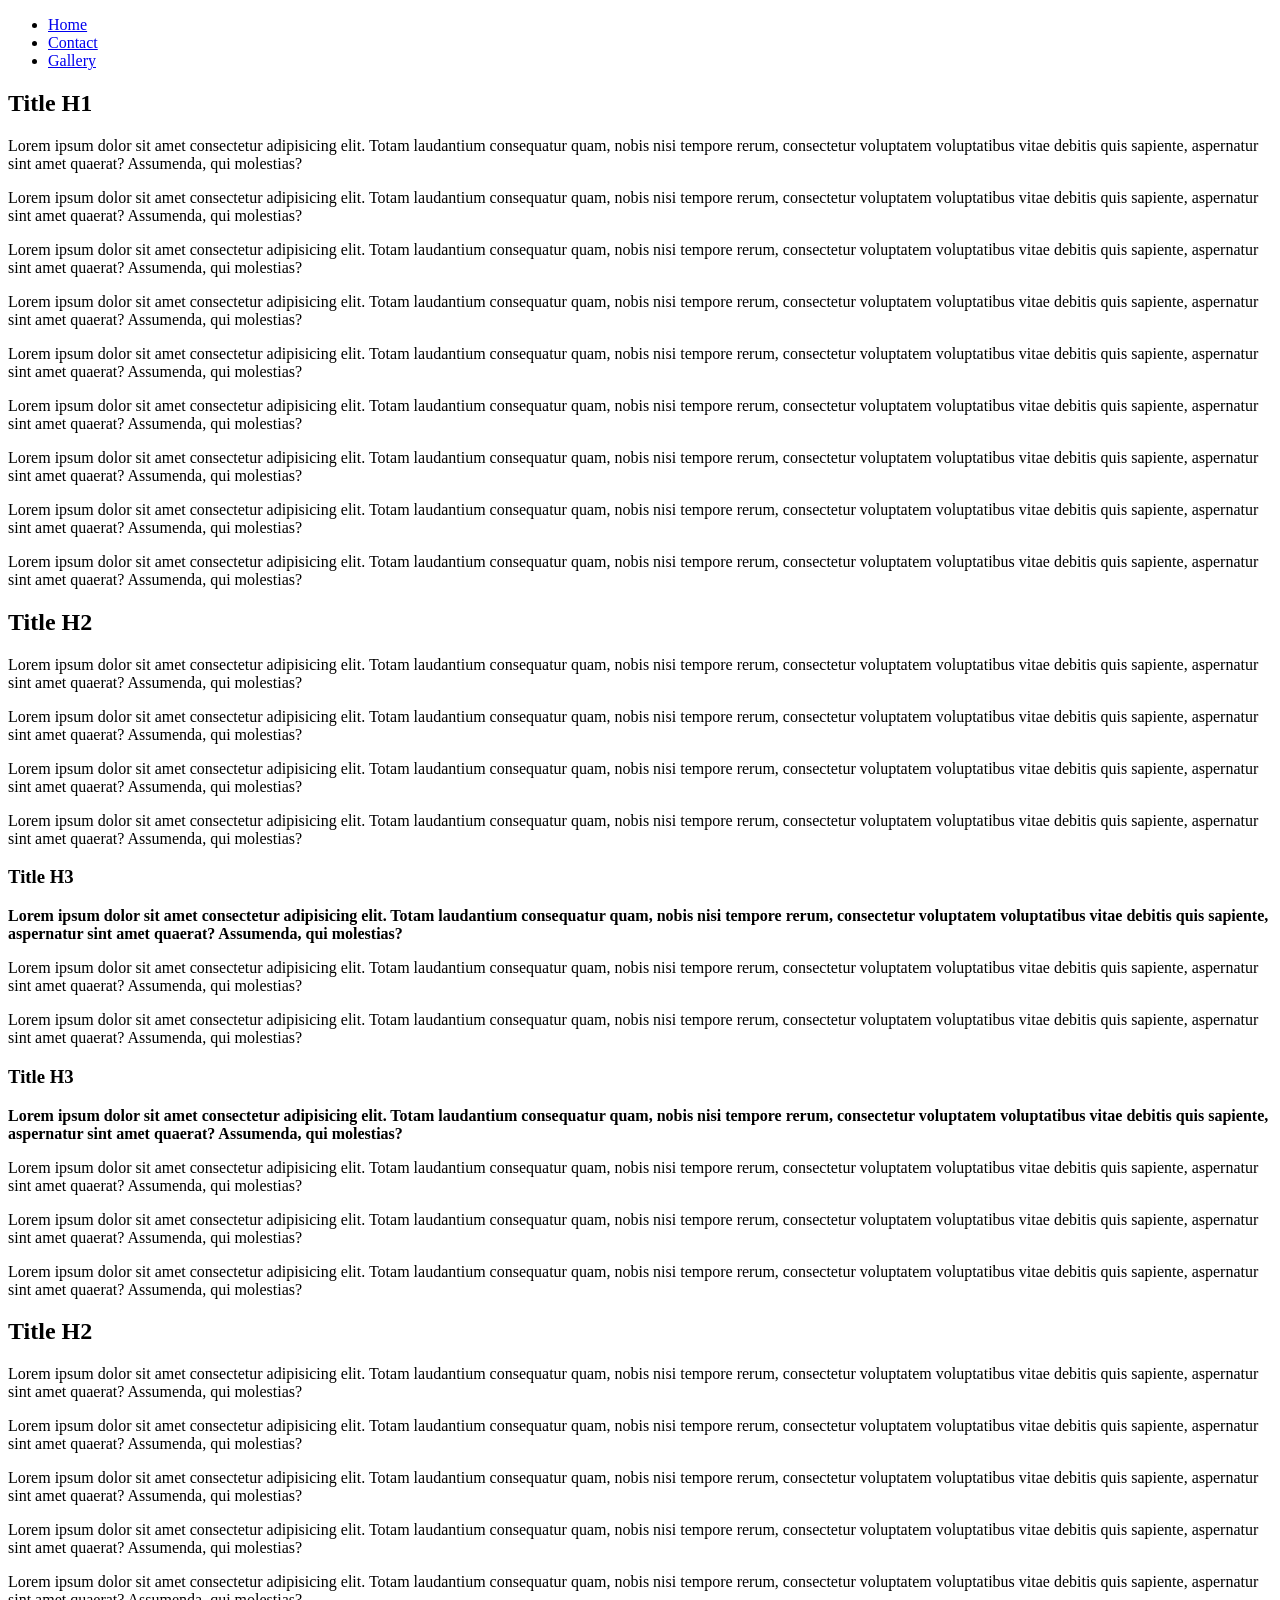
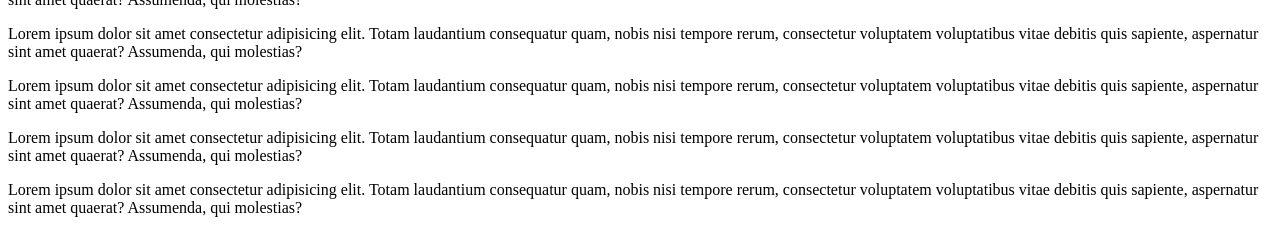
==== markup/pages/index.html @ d4dcfb81 "add new branch and add markup" ====
<!DOCTYPE html>
<html lang="en">

<head>
    <meta charset="UTF-8">
    <meta name="viewport" content="width=device-width, initial-scale=1.0">
    <title>Title</title>
</head>
<body>
    <header>
        <ul>
            <li><a href="index.html">Home</a></li>
            <li><a href="contact.html">Contact</a></li>
            <li><a href="gallery.html">Gallery</a></li>
        </ul>
    </header>
    <main>
        <section>
            <div class="container">
                <h1>Title H1</h1>
                <p>Lorem ipsum dolor sit amet consectetur adipisicing elit. Totam laudantium consequatur quam, nobis
                    nisi tempore rerum, consectetur voluptatem voluptatibus vitae debitis quis sapiente, aspernatur sint
                    amet quaerat? Assumenda, qui molestias?</p>
                <p>Lorem ipsum dolor sit amet consectetur adipisicing elit. Totam laudantium consequatur quam, nobis
                    nisi tempore rerum, consectetur voluptatem voluptatibus vitae debitis quis sapiente, aspernatur sint
                    amet quaerat? Assumenda, qui molestias?</p>
                <p>Lorem ipsum dolor sit amet consectetur adipisicing elit. Totam laudantium consequatur quam, nobis
                    nisi tempore rerum, consectetur voluptatem voluptatibus vitae debitis quis sapiente, aspernatur sint
                    amet quaerat? Assumenda, qui molestias?</p>
                <p>Lorem ipsum dolor sit amet consectetur adipisicing elit. Totam laudantium consequatur quam, nobis
                    nisi tempore rerum, consectetur voluptatem voluptatibus vitae debitis quis sapiente, aspernatur sint
                    amet quaerat? Assumenda, qui molestias?</p>
                <p>Lorem ipsum dolor sit amet consectetur adipisicing elit. Totam laudantium consequatur quam, nobis
                    nisi tempore rerum, consectetur voluptatem voluptatibus vitae debitis quis sapiente, aspernatur sint
                    amet quaerat? Assumenda, qui molestias?</p>
                <p>Lorem ipsum dolor sit amet consectetur adipisicing elit. Totam laudantium consequatur quam, nobis
                    nisi tempore rerum, consectetur voluptatem voluptatibus vitae debitis quis sapiente, aspernatur sint
                    amet quaerat? Assumenda, qui molestias?</p>
                <p>Lorem ipsum dolor sit amet consectetur adipisicing elit. Totam laudantium consequatur quam, nobis
                    nisi tempore rerum, consectetur voluptatem voluptatibus vitae debitis quis sapiente, aspernatur sint
                    amet quaerat? Assumenda, qui molestias?</p>
                <p>Lorem ipsum dolor sit amet consectetur adipisicing elit. Totam laudantium consequatur quam, nobis
                    nisi tempore rerum, consectetur voluptatem voluptatibus vitae debitis quis sapiente, aspernatur sint
                    amet quaerat? Assumenda, qui molestias?</p>
                <p>Lorem ipsum dolor sit amet consectetur adipisicing elit. Totam laudantium consequatur quam, nobis
                    nisi tempore rerum, consectetur voluptatem voluptatibus vitae debitis quis sapiente, aspernatur sint
                    amet quaerat? Assumenda, qui molestias?</p>
            </div>
        </section>
        <section>
            <div class="container">
                <h2>Title H2</h2>
                <p>Lorem ipsum dolor sit amet consectetur adipisicing elit. Totam laudantium consequatur quam, nobis
                    nisi tempore rerum, consectetur voluptatem voluptatibus vitae debitis quis sapiente, aspernatur sint
                    amet quaerat? Assumenda, qui molestias?</p>
                <p>Lorem ipsum dolor sit amet consectetur adipisicing elit. Totam laudantium consequatur quam, nobis
                    nisi tempore rerum, consectetur voluptatem voluptatibus vitae debitis quis sapiente, aspernatur sint
                    amet quaerat? Assumenda, qui molestias?</p>
                <p>Lorem ipsum dolor sit amet consectetur adipisicing elit. Totam laudantium consequatur quam, nobis
                    nisi tempore rerum, consectetur voluptatem voluptatibus vitae debitis quis sapiente, aspernatur sint
                    amet quaerat? Assumenda, qui molestias?</p>
                <p>Lorem ipsum dolor sit amet consectetur adipisicing elit. Totam laudantium consequatur quam, nobis
                    nisi tempore rerum, consectetur voluptatem voluptatibus vitae debitis quis sapiente, aspernatur sint
                    amet quaerat? Assumenda, qui molestias?</p>
                <h3>Title H3</h3>
                <p><strong>Lorem ipsum dolor sit amet consectetur adipisicing elit. Totam laudantium consequatur quam,
                        nobis nisi tempore rerum, consectetur voluptatem voluptatibus vitae debitis quis sapiente,
                        aspernatur sint amet quaerat? Assumenda, qui molestias?</strong></p>
                <p>Lorem ipsum dolor sit amet consectetur adipisicing elit. Totam laudantium consequatur quam, nobis
                    nisi tempore rerum, consectetur voluptatem voluptatibus vitae debitis quis sapiente, aspernatur sint
                    amet quaerat? Assumenda, qui molestias?</p>
                <p>Lorem ipsum dolor sit amet consectetur adipisicing elit. Totam laudantium consequatur quam, nobis
                    nisi tempore rerum, consectetur voluptatem voluptatibus vitae debitis quis sapiente, aspernatur sint
                    amet quaerat? Assumenda, qui molestias?</p>
                <h3>Title H3</h3>
                <p><strong>Lorem ipsum dolor sit amet consectetur adipisicing elit. Totam laudantium consequatur quam,
                        nobis nisi
                        tempore rerum, consectetur voluptatem voluptatibus vitae debitis quis sapiente, aspernatur sint
                        amet quaerat?
                        Assumenda, qui molestias?</strong></p>
                <p>Lorem ipsum dolor sit amet consectetur adipisicing elit. Totam laudantium consequatur quam, nobis
                    nisi tempore rerum, consectetur voluptatem voluptatibus vitae debitis quis sapiente, aspernatur sint
                    amet quaerat? Assumenda, qui molestias?</p>
                <p>Lorem ipsum dolor sit amet consectetur adipisicing elit. Totam laudantium consequatur quam, nobis
                    nisi tempore rerum, consectetur voluptatem voluptatibus vitae debitis quis sapiente, aspernatur sint
                    amet quaerat? Assumenda, qui molestias?</p>
                <p>Lorem ipsum dolor sit amet consectetur adipisicing elit. Totam laudantium consequatur quam, nobis
                    nisi tempore rerum, consectetur voluptatem voluptatibus vitae debitis quis sapiente, aspernatur sint
                    amet quaerat? Assumenda, qui molestias?</p>
            </div>
        </section>
        <section>
            <div class="container">
                <h2>Title H2</h2>
                <p>Lorem ipsum dolor sit amet consectetur adipisicing elit. Totam laudantium consequatur quam, nobis
                    nisi tempore rerum, consectetur voluptatem voluptatibus vitae debitis quis sapiente, aspernatur sint
                    amet quaerat? Assumenda, qui molestias?</p>
                <p>Lorem ipsum dolor sit amet consectetur adipisicing elit. Totam laudantium consequatur quam, nobis
                    nisi tempore rerum, consectetur voluptatem voluptatibus vitae debitis quis sapiente, aspernatur sint
                    amet quaerat? Assumenda, qui molestias?</p>
                <p>Lorem ipsum dolor sit amet consectetur adipisicing elit. Totam laudantium consequatur quam, nobis
                    nisi tempore rerum, consectetur voluptatem voluptatibus vitae debitis quis sapiente, aspernatur sint
                    amet quaerat? Assumenda, qui molestias?</p>
                <p>Lorem ipsum dolor sit amet consectetur adipisicing elit. Totam laudantium consequatur quam, nobis
                    nisi tempore rerum, consectetur voluptatem voluptatibus vitae debitis quis sapiente, aspernatur sint
                    amet quaerat? Assumenda, qui molestias?</p>
                <p>Lorem ipsum dolor sit amet consectetur adipisicing elit. Totam laudantium consequatur quam, nobis
                    nisi tempore rerum, consectetur voluptatem voluptatibus vitae debitis quis sapiente, aspernatur sint
                    amet quaerat? Assumenda, qui molestias?</p>
                <p>Lorem ipsum dolor sit amet consectetur adipisicing elit. Totam laudantium consequatur quam, nobis
                    nisi tempore rerum, consectetur voluptatem voluptatibus vitae debitis quis sapiente, aspernatur sint
                    amet quaerat? Assumenda, qui molestias?</p>
                <p>Lorem ipsum dolor sit amet consectetur adipisicing elit. Totam laudantium consequatur quam, nobis
                    nisi tempore rerum, consectetur voluptatem voluptatibus vitae debitis quis sapiente, aspernatur sint
                    amet quaerat? Assumenda, qui molestias?</p>
                <p>Lorem ipsum dolor sit amet consectetur adipisicing elit. Totam laudantium consequatur quam, nobis
                    nisi tempore rerum, consectetur voluptatem voluptatibus vitae debitis quis sapiente, aspernatur sint
                    amet quaerat? Assumenda, qui molestias?</p>
                <p>Lorem ipsum dolor sit amet consectetur adipisicing elit. Totam laudantium consequatur quam, nobis
                    nisi tempore rerum, consectetur voluptatem voluptatibus vitae debitis quis sapiente, aspernatur sint
                    amet quaerat? Assumenda, qui molestias?</p>
            </div>
        </section>
    </main>
</body>
</html>
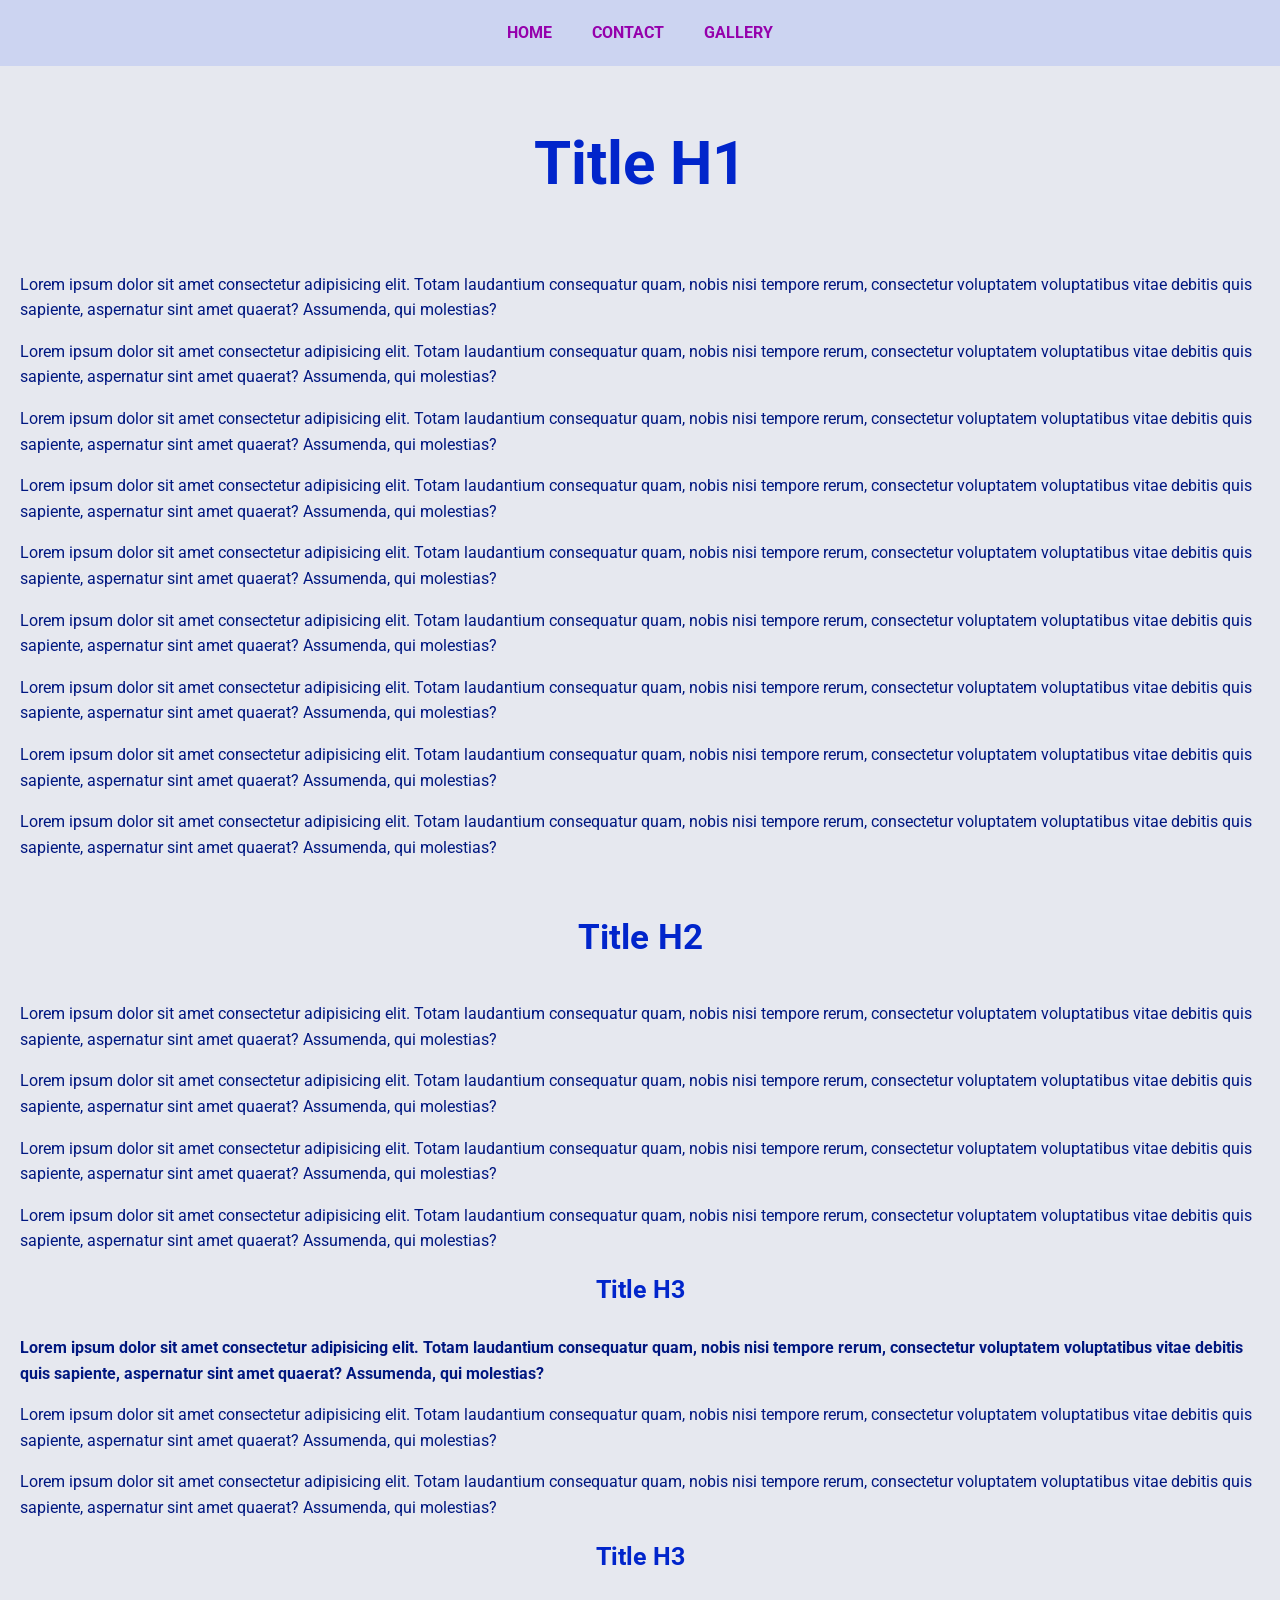
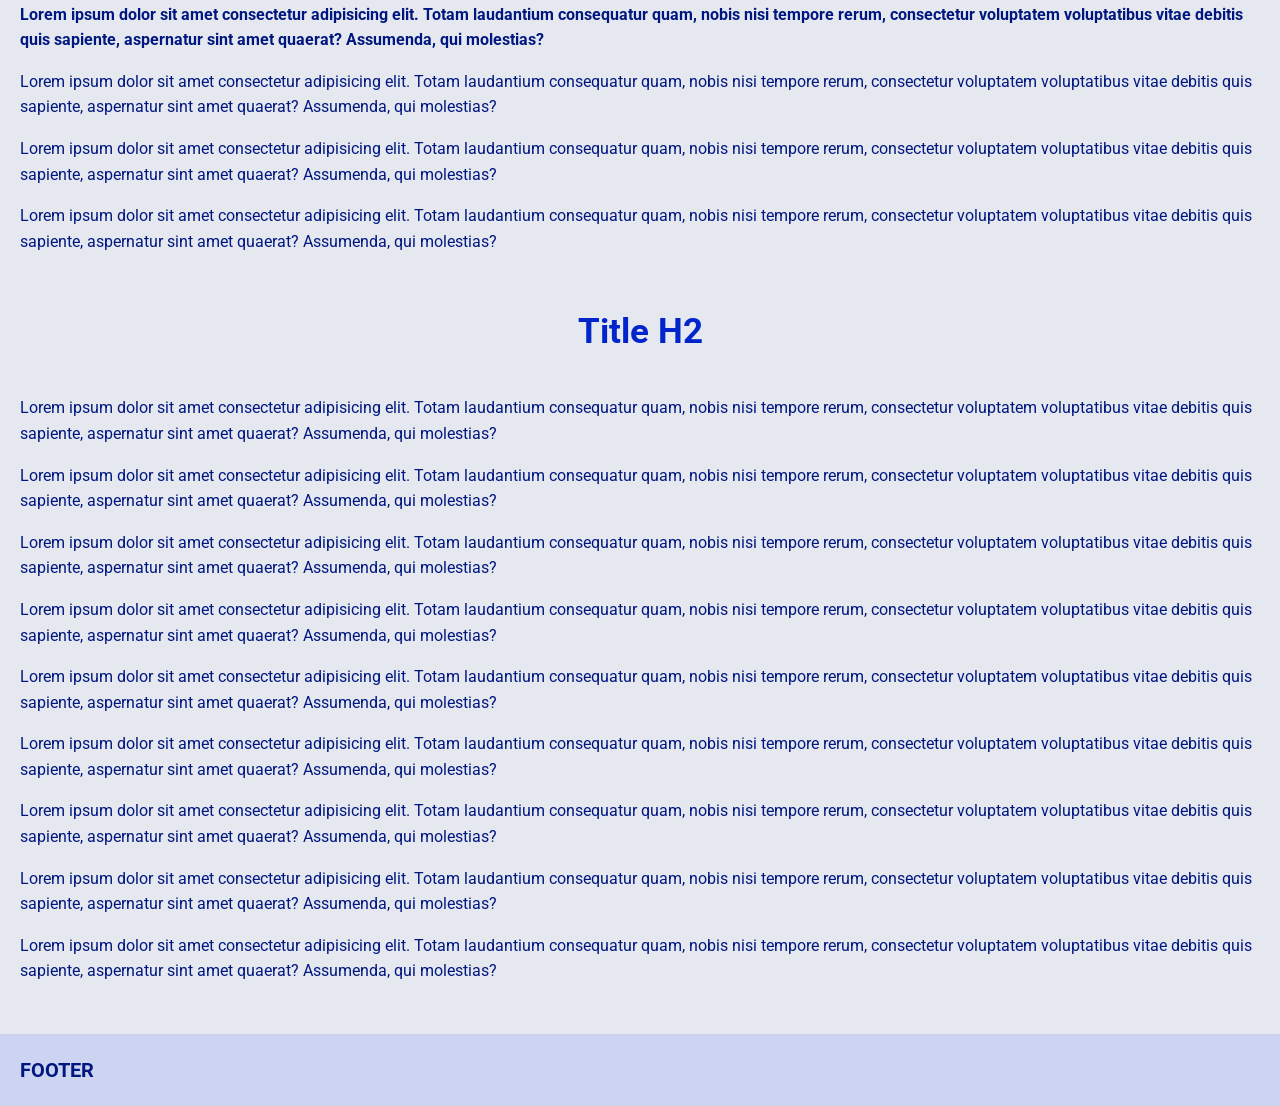
==== commit a55ec6f0: "add styles" ====
--- a/markup/pages/index.html
+++ b/markup/pages/index.html
@@ -1,126 +1,139 @@
 <!DOCTYPE html>
 <html lang="en">
-
 <head>
     <meta charset="UTF-8">
     <meta name="viewport" content="width=device-width, initial-scale=1.0">
     <title>Title</title>
+    <link rel="preconnect" href="https://fonts.googleapis.com">
+    <link rel="preconnect" href="https://fonts.gstatic.com" crossorigin>
+    <link href="https://fonts.googleapis.com/css2?family=Roboto:ital,wght@0,100..900;1,100..900&display=swap"
+        rel="stylesheet">
+    <link rel="stylesheet" href="../styles/styles.css">
 </head>
 <body>
-    <header>
-        <ul>
-            <li><a href="index.html">Home</a></li>
-            <li><a href="contact.html">Contact</a></li>
-            <li><a href="gallery.html">Gallery</a></li>
-        </ul>
-    </header>
-    <main>
-        <section>
+    <div class="wrapper">
+        <header class="header">
             <div class="container">
-                <h1>Title H1</h1>
-                <p>Lorem ipsum dolor sit amet consectetur adipisicing elit. Totam laudantium consequatur quam, nobis
-                    nisi tempore rerum, consectetur voluptatem voluptatibus vitae debitis quis sapiente, aspernatur sint
-                    amet quaerat? Assumenda, qui molestias?</p>
-                <p>Lorem ipsum dolor sit amet consectetur adipisicing elit. Totam laudantium consequatur quam, nobis
-                    nisi tempore rerum, consectetur voluptatem voluptatibus vitae debitis quis sapiente, aspernatur sint
-                    amet quaerat? Assumenda, qui molestias?</p>
-                <p>Lorem ipsum dolor sit amet consectetur adipisicing elit. Totam laudantium consequatur quam, nobis
-                    nisi tempore rerum, consectetur voluptatem voluptatibus vitae debitis quis sapiente, aspernatur sint
-                    amet quaerat? Assumenda, qui molestias?</p>
-                <p>Lorem ipsum dolor sit amet consectetur adipisicing elit. Totam laudantium consequatur quam, nobis
-                    nisi tempore rerum, consectetur voluptatem voluptatibus vitae debitis quis sapiente, aspernatur sint
-                    amet quaerat? Assumenda, qui molestias?</p>
-                <p>Lorem ipsum dolor sit amet consectetur adipisicing elit. Totam laudantium consequatur quam, nobis
-                    nisi tempore rerum, consectetur voluptatem voluptatibus vitae debitis quis sapiente, aspernatur sint
-                    amet quaerat? Assumenda, qui molestias?</p>
-                <p>Lorem ipsum dolor sit amet consectetur adipisicing elit. Totam laudantium consequatur quam, nobis
-                    nisi tempore rerum, consectetur voluptatem voluptatibus vitae debitis quis sapiente, aspernatur sint
-                    amet quaerat? Assumenda, qui molestias?</p>
-                <p>Lorem ipsum dolor sit amet consectetur adipisicing elit. Totam laudantium consequatur quam, nobis
-                    nisi tempore rerum, consectetur voluptatem voluptatibus vitae debitis quis sapiente, aspernatur sint
-                    amet quaerat? Assumenda, qui molestias?</p>
-                <p>Lorem ipsum dolor sit amet consectetur adipisicing elit. Totam laudantium consequatur quam, nobis
-                    nisi tempore rerum, consectetur voluptatem voluptatibus vitae debitis quis sapiente, aspernatur sint
-                    amet quaerat? Assumenda, qui molestias?</p>
-                <p>Lorem ipsum dolor sit amet consectetur adipisicing elit. Totam laudantium consequatur quam, nobis
-                    nisi tempore rerum, consectetur voluptatem voluptatibus vitae debitis quis sapiente, aspernatur sint
-                    amet quaerat? Assumenda, qui molestias?</p>
+                <ul>
+                    <li><a href="index.html">Home</a></li>
+                    <li><a href="contact.html">Contact</a></li>
+                    <li><a href="gallery.html">Gallery</a></li>
+                </ul>
             </div>
-        </section>
-        <section>
+        </header>
+        <main id="main">
+            <section class="section">
+                <div class="container">
+                    <h1>Title H1</h1>
+                    <p>Lorem ipsum dolor sit amet consectetur adipisicing elit. Totam laudantium consequatur quam, nobis
+                        nisi tempore rerum, consectetur voluptatem voluptatibus vitae debitis quis sapiente, aspernatur sint
+                        amet quaerat? Assumenda, qui molestias?</p>
+                    <p>Lorem ipsum dolor sit amet consectetur adipisicing elit. Totam laudantium consequatur quam, nobis
+                        nisi tempore rerum, consectetur voluptatem voluptatibus vitae debitis quis sapiente, aspernatur sint
+                        amet quaerat? Assumenda, qui molestias?</p>
+                    <p>Lorem ipsum dolor sit amet consectetur adipisicing elit. Totam laudantium consequatur quam, nobis
+                        nisi tempore rerum, consectetur voluptatem voluptatibus vitae debitis quis sapiente, aspernatur sint
+                        amet quaerat? Assumenda, qui molestias?</p>
+                    <p>Lorem ipsum dolor sit amet consectetur adipisicing elit. Totam laudantium consequatur quam, nobis
+                        nisi tempore rerum, consectetur voluptatem voluptatibus vitae debitis quis sapiente, aspernatur sint
+                        amet quaerat? Assumenda, qui molestias?</p>
+                    <p>Lorem ipsum dolor sit amet consectetur adipisicing elit. Totam laudantium consequatur quam, nobis
+                        nisi tempore rerum, consectetur voluptatem voluptatibus vitae debitis quis sapiente, aspernatur sint
+                        amet quaerat? Assumenda, qui molestias?</p>
+                    <p>Lorem ipsum dolor sit amet consectetur adipisicing elit. Totam laudantium consequatur quam, nobis
+                        nisi tempore rerum, consectetur voluptatem voluptatibus vitae debitis quis sapiente, aspernatur sint
+                        amet quaerat? Assumenda, qui molestias?</p>
+                    <p>Lorem ipsum dolor sit amet consectetur adipisicing elit. Totam laudantium consequatur quam, nobis
+                        nisi tempore rerum, consectetur voluptatem voluptatibus vitae debitis quis sapiente, aspernatur sint
+                        amet quaerat? Assumenda, qui molestias?</p>
+                    <p>Lorem ipsum dolor sit amet consectetur adipisicing elit. Totam laudantium consequatur quam, nobis
+                        nisi tempore rerum, consectetur voluptatem voluptatibus vitae debitis quis sapiente, aspernatur sint
+                        amet quaerat? Assumenda, qui molestias?</p>
+                    <p>Lorem ipsum dolor sit amet consectetur adipisicing elit. Totam laudantium consequatur quam, nobis
+                        nisi tempore rerum, consectetur voluptatem voluptatibus vitae debitis quis sapiente, aspernatur sint
+                        amet quaerat? Assumenda, qui molestias?</p>
+                </div>
+            </section>
+            <section class="section">
+                <div class="container">
+                    <h2>Title H2</h2>
+                    <p>Lorem ipsum dolor sit amet consectetur adipisicing elit. Totam laudantium consequatur quam, nobis
+                        nisi tempore rerum, consectetur voluptatem voluptatibus vitae debitis quis sapiente, aspernatur sint
+                        amet quaerat? Assumenda, qui molestias?</p>
+                    <p>Lorem ipsum dolor sit amet consectetur adipisicing elit. Totam laudantium consequatur quam, nobis
+                        nisi tempore rerum, consectetur voluptatem voluptatibus vitae debitis quis sapiente, aspernatur sint
+                        amet quaerat? Assumenda, qui molestias?</p>
+                    <p>Lorem ipsum dolor sit amet consectetur adipisicing elit. Totam laudantium consequatur quam, nobis
+                        nisi tempore rerum, consectetur voluptatem voluptatibus vitae debitis quis sapiente, aspernatur sint
+                        amet quaerat? Assumenda, qui molestias?</p>
+                    <p>Lorem ipsum dolor sit amet consectetur adipisicing elit. Totam laudantium consequatur quam, nobis
+                        nisi tempore rerum, consectetur voluptatem voluptatibus vitae debitis quis sapiente, aspernatur sint
+                        amet quaerat? Assumenda, qui molestias?</p>
+                    <h3>Title H3</h3>
+                    <p><strong>Lorem ipsum dolor sit amet consectetur adipisicing elit. Totam laudantium consequatur quam,
+                            nobis nisi tempore rerum, consectetur voluptatem voluptatibus vitae debitis quis sapiente,
+                            aspernatur sint amet quaerat? Assumenda, qui molestias?</strong></p>
+                    <p>Lorem ipsum dolor sit amet consectetur adipisicing elit. Totam laudantium consequatur quam, nobis
+                        nisi tempore rerum, consectetur voluptatem voluptatibus vitae debitis quis sapiente, aspernatur sint
+                        amet quaerat? Assumenda, qui molestias?</p>
+                    <p>Lorem ipsum dolor sit amet consectetur adipisicing elit. Totam laudantium consequatur quam, nobis
+                        nisi tempore rerum, consectetur voluptatem voluptatibus vitae debitis quis sapiente, aspernatur sint
+                        amet quaerat? Assumenda, qui molestias?</p>
+                    <h3>Title H3</h3>
+                    <p><strong>Lorem ipsum dolor sit amet consectetur adipisicing elit. Totam laudantium consequatur quam,
+                            nobis nisi
+                            tempore rerum, consectetur voluptatem voluptatibus vitae debitis quis sapiente, aspernatur sint
+                            amet quaerat?
+                            Assumenda, qui molestias?</strong></p>
+                    <p>Lorem ipsum dolor sit amet consectetur adipisicing elit. Totam laudantium consequatur quam, nobis
+                        nisi tempore rerum, consectetur voluptatem voluptatibus vitae debitis quis sapiente, aspernatur sint
+                        amet quaerat? Assumenda, qui molestias?</p>
+                    <p>Lorem ipsum dolor sit amet consectetur adipisicing elit. Totam laudantium consequatur quam, nobis
+                        nisi tempore rerum, consectetur voluptatem voluptatibus vitae debitis quis sapiente, aspernatur sint
+                        amet quaerat? Assumenda, qui molestias?</p>
+                    <p>Lorem ipsum dolor sit amet consectetur adipisicing elit. Totam laudantium consequatur quam, nobis
+                        nisi tempore rerum, consectetur voluptatem voluptatibus vitae debitis quis sapiente, aspernatur sint
+                        amet quaerat? Assumenda, qui molestias?</p>
+                </div>
+            </section>
+            <section class="section">
+                <div class="container">
+                    <h2>Title H2</h2>
+                    <p>Lorem ipsum dolor sit amet consectetur adipisicing elit. Totam laudantium consequatur quam, nobis
+                        nisi tempore rerum, consectetur voluptatem voluptatibus vitae debitis quis sapiente, aspernatur sint
+                        amet quaerat? Assumenda, qui molestias?</p>
+                    <p>Lorem ipsum dolor sit amet consectetur adipisicing elit. Totam laudantium consequatur quam, nobis
+                        nisi tempore rerum, consectetur voluptatem voluptatibus vitae debitis quis sapiente, aspernatur sint
+                        amet quaerat? Assumenda, qui molestias?</p>
+                    <p>Lorem ipsum dolor sit amet consectetur adipisicing elit. Totam laudantium consequatur quam, nobis
+                        nisi tempore rerum, consectetur voluptatem voluptatibus vitae debitis quis sapiente, aspernatur sint
+                        amet quaerat? Assumenda, qui molestias?</p>
+                    <p>Lorem ipsum dolor sit amet consectetur adipisicing elit. Totam laudantium consequatur quam, nobis
+                        nisi tempore rerum, consectetur voluptatem voluptatibus vitae debitis quis sapiente, aspernatur sint
+                        amet quaerat? Assumenda, qui molestias?</p>
+                    <p>Lorem ipsum dolor sit amet consectetur adipisicing elit. Totam laudantium consequatur quam, nobis
+                        nisi tempore rerum, consectetur voluptatem voluptatibus vitae debitis quis sapiente, aspernatur sint
+                        amet quaerat? Assumenda, qui molestias?</p>
+                    <p>Lorem ipsum dolor sit amet consectetur adipisicing elit. Totam laudantium consequatur quam, nobis
+                        nisi tempore rerum, consectetur voluptatem voluptatibus vitae debitis quis sapiente, aspernatur sint
+                        amet quaerat? Assumenda, qui molestias?</p>
+                    <p>Lorem ipsum dolor sit amet consectetur adipisicing elit. Totam laudantium consequatur quam, nobis
+                        nisi tempore rerum, consectetur voluptatem voluptatibus vitae debitis quis sapiente, aspernatur sint
+                        amet quaerat? Assumenda, qui molestias?</p>
+                    <p>Lorem ipsum dolor sit amet consectetur adipisicing elit. Totam laudantium consequatur quam, nobis
+                        nisi tempore rerum, consectetur voluptatem voluptatibus vitae debitis quis sapiente, aspernatur sint
+                        amet quaerat? Assumenda, qui molestias?</p>
+                    <p>Lorem ipsum dolor sit amet consectetur adipisicing elit. Totam laudantium consequatur quam, nobis
+                        nisi tempore rerum, consectetur voluptatem voluptatibus vitae debitis quis sapiente, aspernatur sint
+                        amet quaerat? Assumenda, qui molestias?</p>
+                </div>
+            </section>
+        </main>
+        <footer class="footer">
             <div class="container">
-                <h2>Title H2</h2>
-                <p>Lorem ipsum dolor sit amet consectetur adipisicing elit. Totam laudantium consequatur quam, nobis
-                    nisi tempore rerum, consectetur voluptatem voluptatibus vitae debitis quis sapiente, aspernatur sint
-                    amet quaerat? Assumenda, qui molestias?</p>
-                <p>Lorem ipsum dolor sit amet consectetur adipisicing elit. Totam laudantium consequatur quam, nobis
-                    nisi tempore rerum, consectetur voluptatem voluptatibus vitae debitis quis sapiente, aspernatur sint
-                    amet quaerat? Assumenda, qui molestias?</p>
-                <p>Lorem ipsum dolor sit amet consectetur adipisicing elit. Totam laudantium consequatur quam, nobis
-                    nisi tempore rerum, consectetur voluptatem voluptatibus vitae debitis quis sapiente, aspernatur sint
-                    amet quaerat? Assumenda, qui molestias?</p>
-                <p>Lorem ipsum dolor sit amet consectetur adipisicing elit. Totam laudantium consequatur quam, nobis
-                    nisi tempore rerum, consectetur voluptatem voluptatibus vitae debitis quis sapiente, aspernatur sint
-                    amet quaerat? Assumenda, qui molestias?</p>
-                <h3>Title H3</h3>
-                <p><strong>Lorem ipsum dolor sit amet consectetur adipisicing elit. Totam laudantium consequatur quam,
-                        nobis nisi tempore rerum, consectetur voluptatem voluptatibus vitae debitis quis sapiente,
-                        aspernatur sint amet quaerat? Assumenda, qui molestias?</strong></p>
-                <p>Lorem ipsum dolor sit amet consectetur adipisicing elit. Totam laudantium consequatur quam, nobis
-                    nisi tempore rerum, consectetur voluptatem voluptatibus vitae debitis quis sapiente, aspernatur sint
-                    amet quaerat? Assumenda, qui molestias?</p>
-                <p>Lorem ipsum dolor sit amet consectetur adipisicing elit. Totam laudantium consequatur quam, nobis
-                    nisi tempore rerum, consectetur voluptatem voluptatibus vitae debitis quis sapiente, aspernatur sint
-                    amet quaerat? Assumenda, qui molestias?</p>
-                <h3>Title H3</h3>
-                <p><strong>Lorem ipsum dolor sit amet consectetur adipisicing elit. Totam laudantium consequatur quam,
-                        nobis nisi
-                        tempore rerum, consectetur voluptatem voluptatibus vitae debitis quis sapiente, aspernatur sint
-                        amet quaerat?
-                        Assumenda, qui molestias?</strong></p>
-                <p>Lorem ipsum dolor sit amet consectetur adipisicing elit. Totam laudantium consequatur quam, nobis
-                    nisi tempore rerum, consectetur voluptatem voluptatibus vitae debitis quis sapiente, aspernatur sint
-                    amet quaerat? Assumenda, qui molestias?</p>
-                <p>Lorem ipsum dolor sit amet consectetur adipisicing elit. Totam laudantium consequatur quam, nobis
-                    nisi tempore rerum, consectetur voluptatem voluptatibus vitae debitis quis sapiente, aspernatur sint
-                    amet quaerat? Assumenda, qui molestias?</p>
-                <p>Lorem ipsum dolor sit amet consectetur adipisicing elit. Totam laudantium consequatur quam, nobis
-                    nisi tempore rerum, consectetur voluptatem voluptatibus vitae debitis quis sapiente, aspernatur sint
-                    amet quaerat? Assumenda, qui molestias?</p>
+                <p>Footer</p>
             </div>
-        </section>
-        <section>
-            <div class="container">
-                <h2>Title H2</h2>
-                <p>Lorem ipsum dolor sit amet consectetur adipisicing elit. Totam laudantium consequatur quam, nobis
-                    nisi tempore rerum, consectetur voluptatem voluptatibus vitae debitis quis sapiente, aspernatur sint
-                    amet quaerat? Assumenda, qui molestias?</p>
-                <p>Lorem ipsum dolor sit amet consectetur adipisicing elit. Totam laudantium consequatur quam, nobis
-                    nisi tempore rerum, consectetur voluptatem voluptatibus vitae debitis quis sapiente, aspernatur sint
-                    amet quaerat? Assumenda, qui molestias?</p>
-                <p>Lorem ipsum dolor sit amet consectetur adipisicing elit. Totam laudantium consequatur quam, nobis
-                    nisi tempore rerum, consectetur voluptatem voluptatibus vitae debitis quis sapiente, aspernatur sint
-                    amet quaerat? Assumenda, qui molestias?</p>
-                <p>Lorem ipsum dolor sit amet consectetur adipisicing elit. Totam laudantium consequatur quam, nobis
-                    nisi tempore rerum, consectetur voluptatem voluptatibus vitae debitis quis sapiente, aspernatur sint
-                    amet quaerat? Assumenda, qui molestias?</p>
-                <p>Lorem ipsum dolor sit amet consectetur adipisicing elit. Totam laudantium consequatur quam, nobis
-                    nisi tempore rerum, consectetur voluptatem voluptatibus vitae debitis quis sapiente, aspernatur sint
-                    amet quaerat? Assumenda, qui molestias?</p>
-                <p>Lorem ipsum dolor sit amet consectetur adipisicing elit. Totam laudantium consequatur quam, nobis
-                    nisi tempore rerum, consectetur voluptatem voluptatibus vitae debitis quis sapiente, aspernatur sint
-                    amet quaerat? Assumenda, qui molestias?</p>
-                <p>Lorem ipsum dolor sit amet consectetur adipisicing elit. Totam laudantium consequatur quam, nobis
-                    nisi tempore rerum, consectetur voluptatem voluptatibus vitae debitis quis sapiente, aspernatur sint
-                    amet quaerat? Assumenda, qui molestias?</p>
-                <p>Lorem ipsum dolor sit amet consectetur adipisicing elit. Totam laudantium consequatur quam, nobis
-                    nisi tempore rerum, consectetur voluptatem voluptatibus vitae debitis quis sapiente, aspernatur sint
-                    amet quaerat? Assumenda, qui molestias?</p>
-                <p>Lorem ipsum dolor sit amet consectetur adipisicing elit. Totam laudantium consequatur quam, nobis
-                    nisi tempore rerum, consectetur voluptatem voluptatibus vitae debitis quis sapiente, aspernatur sint
-                    amet quaerat? Assumenda, qui molestias?</p>
-            </div>
-        </section>
-    </main>
+        </footer>
+    </div>
 </body>
 </html>
--- a/markup/styles/styles.css
+++ b/markup/styles/styles.css
@@ -0,0 +1,190 @@
+body {
+    padding: 0;
+    margin: 0;
+    font: 16px/1.6 "Roboto", sans-serif;
+    color: #001780;
+    background-color: #e6e8ef;
+    box-sizing: border-box;
+}
+
+.wrapper {
+    display: flex;
+    flex-direction: column;
+    min-height: 100vh;
+    width: 100%;
+    position: relative;
+    overflow: clip;
+    z-index: 1;
+}
+
+#main {
+    flex: 1 0;
+}
+
+.container {
+    max-width: 1440px;
+    margin: 0 auto;
+    padding: 0 20px;
+}
+
+.section {
+    margin: 50px 0;
+}
+
+h1,
+h2,
+h3 {
+    text-align: center;
+    margin: 0 0 1em;
+    color: #0125cb;
+    font-weight: #0129e1;
+}
+
+h1 {
+    font-size: 45px;
+}
+
+h2 {
+    font-size: 35px;
+}
+
+h3 {
+    font-size: 25px;
+}
+
+address {
+    font-style: normal;
+}
+
+p {
+    margin: 0 0 16px;
+}
+
+.header {
+    padding: 20px 0;
+    color: #fff;
+    background-color: #ccd4f1;
+    position: sticky;
+    top: 0;
+}
+
+.footer {
+    padding: 20px 0;
+    background-color: #ccd4f1;
+    font-size: 20px;
+    font-weight: bold;
+    text-transform: uppercase;
+}
+
+.footer .container >*:last-child {
+    margin-bottom: 0;
+}
+
+.header ul {
+    list-style: none;
+    padding: 0;
+    margin: 0;
+    display: flex;
+    justify-content: center;
+    flex-wrap: wrap;
+    gap: 10px 40px;
+}
+
+.header a {
+    text-decoration-color: transparent;
+    font-weight: bold;
+    text-transform: uppercase;
+    color: #9500ac;
+    transition: all .3s ease-out;
+    text-underline-offset: 3px;
+    text-decoration-thickness: 2px;
+
+}
+
+.header a:hover{
+     text-decoration-color: inherit;
+     color: #6c007c;
+}
+
+.contact-list {
+    display: flex;
+    flex-direction: column;
+    font-weight: bold;
+    text-transform: uppercase;
+    gap: 15px;
+}
+
+.contact-list a {
+    color: inherit;
+    text-decoration-color: transparent;
+     transition: all .3s ease-out;
+      text-underline-offset: 3px;
+    text-decoration-thickness: 2px;
+}
+
+.contact-list a:hover {
+     text-decoration-color: inherit;
+}
+
+.contact-list li >*:last-child {
+     margin-bottom: 0;
+}
+
+.gallery {
+    display: flex;
+    flex-wrap: wrap;
+    gap: 20px;
+    max-width: 950px;
+    margin: 0 auto;
+}
+
+.gallery-item {
+    width: 100%;
+    aspect-ratio: 1/1;
+    overflow: hidden;
+    border-radius: 30px;
+    position: relative;
+}
+
+@media screen and (min-width: 480px) {
+    .gallery-item {
+        width: calc((100% - (20px * (2 - 1))) / 2);
+    }
+}
+
+@media screen and (min-width: 768px) {
+    .gallery-item {
+        width: calc((100% - (20px * (3 - 1))) / 3);
+    }
+}
+
+h1,
+.h1 {
+    font-size: 60px;
+}
+
+.gallery-item:hover:after {
+    border-width: 7px;
+}
+
+.gallery-item:hover img {
+    transform: scale(1.05);
+}
+
+.gallery-item:after {
+    position: absolute;
+    content: '';
+    inset: 0;
+    border-radius: inherit;
+    border: 12px solid #747ea1;
+    z-index: 1;
+    pointer-events: none;
+    transition: border .3s ease-out;
+}
+
+.gallery-item img {
+    width: 100%;
+    height: 100%;
+    object-fit: cover;
+    transition: transform .3s ease-out;
+}
